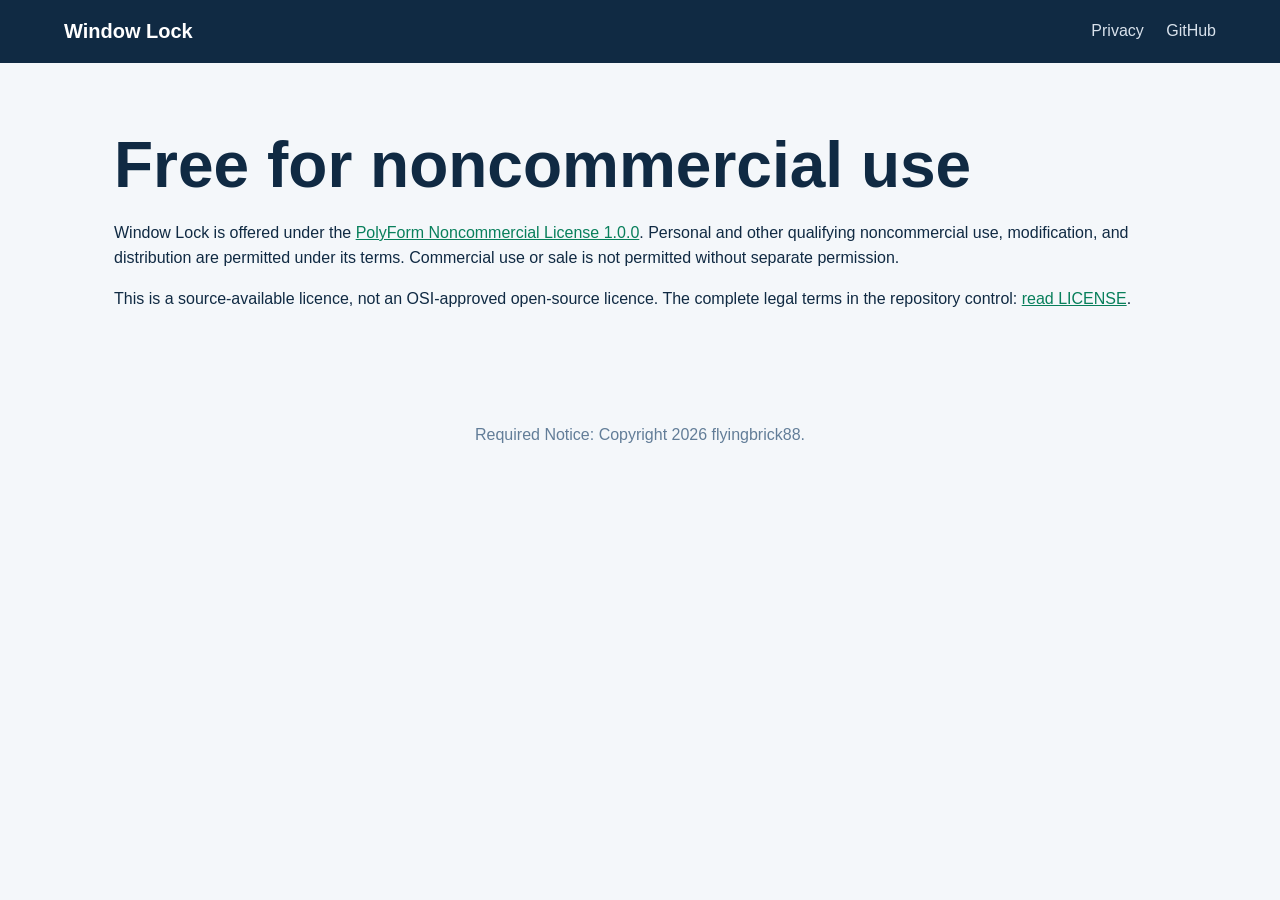
==== docs/site/license.html @ ad9d9b58 "Initial Window Lock 0.1.0 release" ====
<!doctype html><html lang="en"><head><meta charset="utf-8"><meta name="viewport" content="width=device-width,initial-scale=1"><title>Licence — Window Lock</title><link rel="stylesheet" href="styles.css"></head><body><header><nav><a class="brand" href="./">Window Lock</a><a href="privacy.html">Privacy</a><a href="https://github.com/flyingbrick88/window-lock-privacy">GitHub</a></nav></header><main><h1>Free for noncommercial use</h1><p>Window Lock is offered under the <a href="https://polyformproject.org/licenses/noncommercial/1.0.0">PolyForm Noncommercial License 1.0.0</a>. Personal and other qualifying noncommercial use, modification, and distribution are permitted under its terms. Commercial use or sale is not permitted without separate permission.</p><p>This is a source-available licence, not an OSI-approved open-source licence. The complete legal terms in the repository control: <a href="https://github.com/flyingbrick88/window-lock-privacy/blob/main/LICENSE">read LICENSE</a>.</p></main><footer>Required Notice: Copyright 2026 flyingbrick88.</footer></body></html>
---- docs/site/styles.css ----
:root{font-family:"Segoe UI Variable",Segoe UI,sans-serif;color:#102a43;background:#f4f7fa;line-height:1.55}*{box-sizing:border-box}body{margin:0}a{color:#087f5b}header{background:#102a43;padding:1rem 5vw}nav{max-width:1180px;margin:auto;display:flex;gap:1.4rem;align-items:center}nav a{color:#d9e2ec;text-decoration:none}.brand{font-size:1.25rem;font-weight:750;margin-right:auto;color:white}main{max-width:1180px;margin:auto;padding:4rem 5vw}.hero{display:grid;grid-template-columns:1.05fr 1fr;gap:4rem;align-items:center}.hero img{width:100%;border-radius:20px;box-shadow:0 18px 45px #102a4325}.eyebrow{color:#087f5b;font-weight:800;letter-spacing:.12em}h1{font-size:clamp(2.5rem,5vw,4.8rem);line-height:1.02;margin:.4rem 0 1.4rem}h2{font-size:2rem;margin-top:4rem}.actions{display:flex;gap:.8rem;flex-wrap:wrap;margin:1.7rem 0}.actions a{padding:.85rem 1.15rem;border-radius:10px;text-decoration:none;font-weight:700}.primary{background:#087f5b;color:white}.secondary{background:#e9eef3;color:#102a43}.small{font-size:.9rem;color:#627d98}.cards{display:grid;grid-template-columns:repeat(3,1fr);gap:1rem}.cards article,.notice{background:white;border-radius:18px;padding:1.4rem;box-shadow:0 4px 18px #102a4310}.cards b{display:block;border-radius:9px;padding:.5rem;text-align:center}.protected{background:#b7e4d5;color:#087f5b}.unprotected{background:#ffd1d1;color:#c92a2a}.neutral{background:#e9eef3}footer{text-align:center;padding:2rem;color:#627d98}@media(max-width:800px){.hero,.cards{grid-template-columns:1fr}.hero{gap:2rem}nav a:not(.brand){display:none}main{padding-top:2rem}}
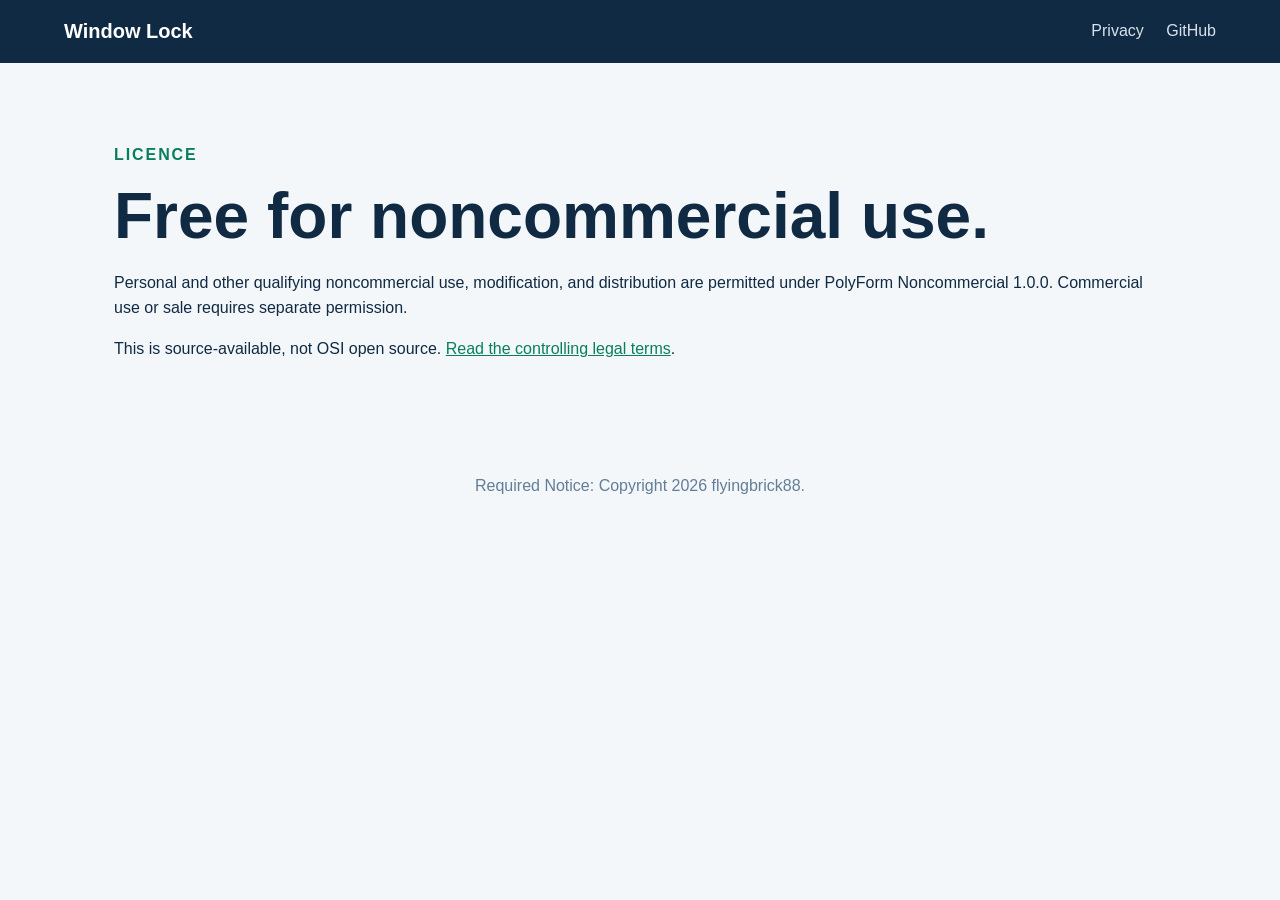
==== commit c57fdba9: "Add Ko-fi support and compatibility guidance" ====
--- a/docs/site/license.html
+++ b/docs/site/license.html
@@ -1 +1,3 @@
-<!doctype html><html lang="en"><head><meta charset="utf-8"><meta name="viewport" content="width=device-width,initial-scale=1"><title>Licence — Window Lock</title><link rel="stylesheet" href="styles.css"></head><body><header><nav><a class="brand" href="./">Window Lock</a><a href="privacy.html">Privacy</a><a href="https://github.com/flyingbrick88/window-lock-privacy">GitHub</a></nav></header><main><h1>Free for noncommercial use</h1><p>Window Lock is offered under the <a href="https://polyformproject.org/licenses/noncommercial/1.0.0">PolyForm Noncommercial License 1.0.0</a>. Personal and other qualifying noncommercial use, modification, and distribution are permitted under its terms. Commercial use or sale is not permitted without separate permission.</p><p>This is a source-available licence, not an OSI-approved open-source licence. The complete legal terms in the repository control: <a href="https://github.com/flyingbrick88/window-lock-privacy/blob/main/LICENSE">read LICENSE</a>.</p></main><footer>Required Notice: Copyright 2026 flyingbrick88.</footer></body></html>
+<!doctype html>
+<html lang="en"><head><meta charset="utf-8"><meta name="viewport" content="width=device-width,initial-scale=1"><title>Licence — Window Lock</title><link rel="stylesheet" href="styles.css"></head>
+<body><header><nav><a class="brand" href="./">Window Lock</a><a href="privacy.html">Privacy</a><a href="https://github.com/flyingbrick88/window-lock-privacy">GitHub</a></nav></header><main><p class="eyebrow">LICENCE</p><h1>Free for noncommercial use.</h1><p>Personal and other qualifying noncommercial use, modification, and distribution are permitted under PolyForm Noncommercial 1.0.0. Commercial use or sale requires separate permission.</p><p>This is source-available, not OSI open source. <a href="https://github.com/flyingbrick88/window-lock-privacy/blob/main/LICENSE">Read the controlling legal terms</a>.</p></main><footer>Required Notice: Copyright 2026 flyingbrick88.</footer></body></html>
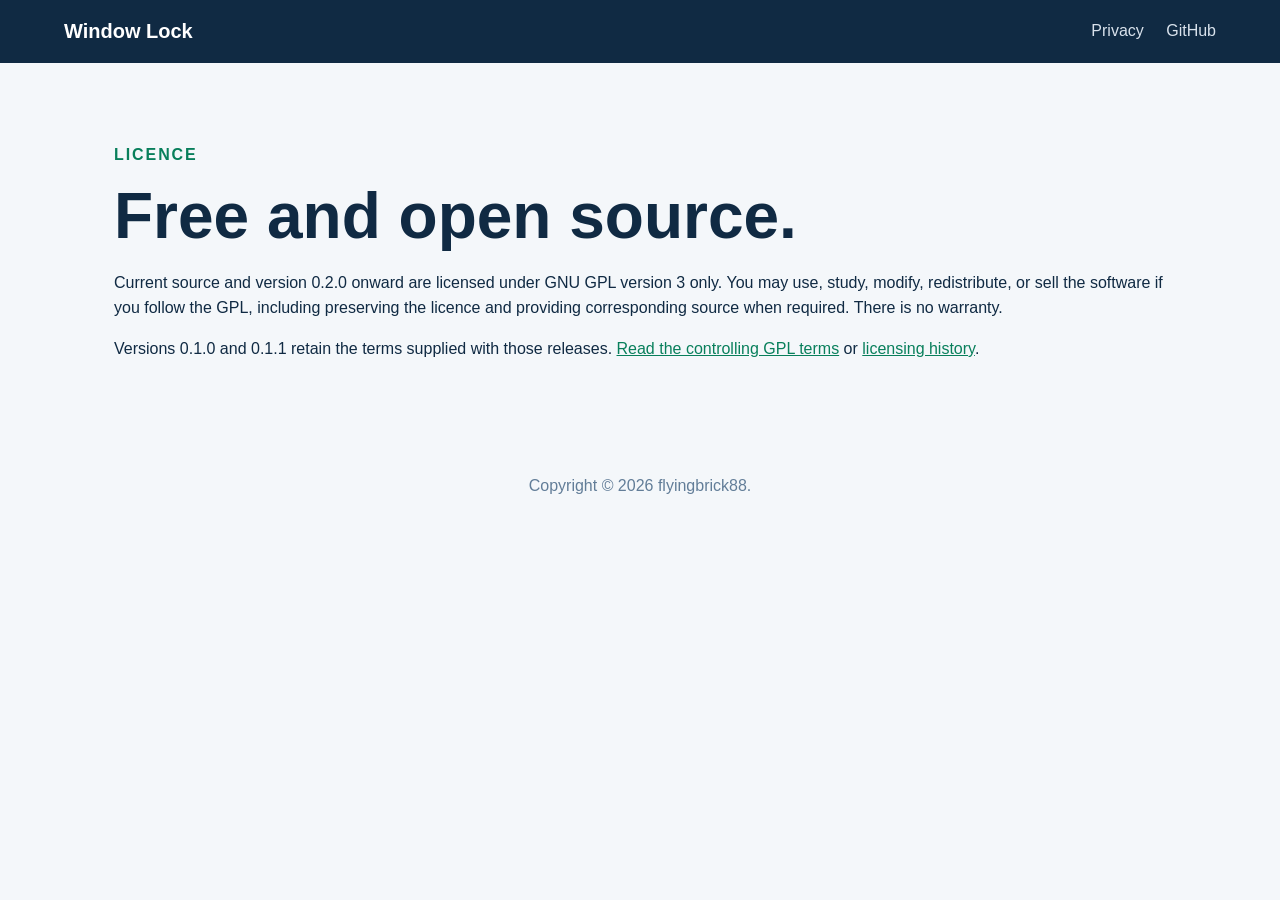
==== commit 490fd366: "Prepare GPL 0.2.0 SignPath release" ====
--- a/docs/site/license.html
+++ b/docs/site/license.html
@@ -1,3 +1,3 @@
 <!doctype html>
 <html lang="en"><head><meta charset="utf-8"><meta name="viewport" content="width=device-width,initial-scale=1"><title>Licence — Window Lock</title><link rel="stylesheet" href="styles.css"></head>
-<body><header><nav><a class="brand" href="./">Window Lock</a><a href="privacy.html">Privacy</a><a href="https://github.com/flyingbrick88/window-lock-privacy">GitHub</a></nav></header><main><p class="eyebrow">LICENCE</p><h1>Free for noncommercial use.</h1><p>Personal and other qualifying noncommercial use, modification, and distribution are permitted under PolyForm Noncommercial 1.0.0. Commercial use or sale requires separate permission.</p><p>This is source-available, not OSI open source. <a href="https://github.com/flyingbrick88/window-lock-privacy/blob/main/LICENSE">Read the controlling legal terms</a>.</p></main><footer>Required Notice: Copyright 2026 flyingbrick88.</footer></body></html>
+<body><header><nav><a class="brand" href="./">Window Lock</a><a href="privacy.html">Privacy</a><a href="https://github.com/flyingbrick88/window-lock-privacy">GitHub</a></nav></header><main><p class="eyebrow">LICENCE</p><h1>Free and open source.</h1><p>Current source and version 0.2.0 onward are licensed under GNU GPL version 3 only. You may use, study, modify, redistribute, or sell the software if you follow the GPL, including preserving the licence and providing corresponding source when required. There is no warranty.</p><p>Versions 0.1.0 and 0.1.1 retain the terms supplied with those releases. <a href="https://github.com/flyingbrick88/window-lock-privacy/blob/main/LICENSE">Read the controlling GPL terms</a> or <a href="https://github.com/flyingbrick88/window-lock-privacy/blob/main/docs/licensing-history.md">licensing history</a>.</p></main><footer>Copyright © 2026 flyingbrick88.</footer></body></html>
